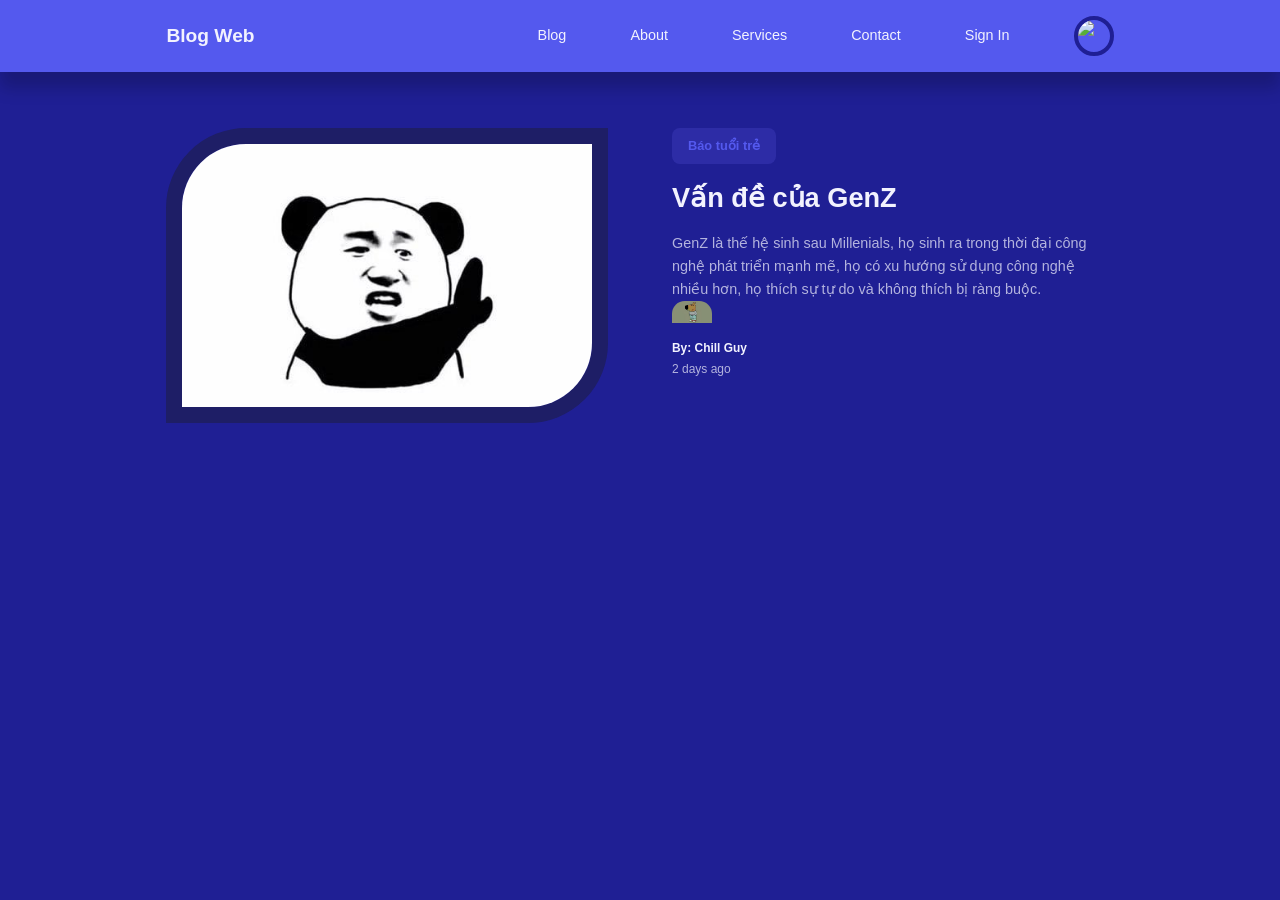
==== index.html @ 8a474922 "First Commit - start project BlogApp" ====
<!DOCTYPE html>
<html lang="en">
<head>
    <meta charset="UTF-8">
    <meta name="viewport" content="width=device-width, initial-scale=1.0">
    <title>Trang web blog</title>
    <link rel="stylesheet" href="./style.css">
    <link rel="stylesheet" href="https://unicons.iconscout.com/release/v4.0.0/css/line.css">
    <link rel="https://fonts.googleapis.com/css2?family=Montserrat:wght@300;400;500;600;700&display=swap" rel="stylesheet">
</head>
<body>
    <nav>
        <div class="container nav__container">
            <a href="index.html" class="nav__logo">Blog Web</a>
            <ul class="nav__items">
                <li class="nav__item"><a href="blog.html" class="nav__link">Blog</a></li>
                <li class="nav__item"><a href="about.html" class="nav__link">About</a></li>
                <li class="nav__item"><a href="services.html" class="nav__link">Services</a></li>
                <li class="nav__item"><a href="contact.html" class="nav__link">Contact</a></li>
                <li class="nav__item"><a href="signin.html" class="nav__link">Sign In</a></li>
                <li class="nav__profile">
                    <div class="avatar">
                        <img src="./images/avt.jpg">
                    </div>
                    <ul>
                        <li><a href="dashboard.html">Dashboard</a></li>
                        <li><a href="signout.html">Sign Out</a></li>
                    </ul>
                </li>
            </ul>
            <button id="open__nav-btn"><i class="uil uil-bars"></i></button>
            <button id="close__nav-btn"><i class="uil uil-multiply"></i></button>
        </div>
    </nav>

    <section class="featured">
        <div class="container feature__container">
            <div class="post__thumbnail">
                <img src="./images/01.jpg">
            </div>
            <div class="post__info">
                <a href="#" class="category__button">Báo tuổi trẻ</a>
                <h2 class = "post__title"><a href="post.html">Vấn đề của GenZ</a></h2>
                <p class="post_body">
                    GenZ là thế hệ sinh sau Millenials, họ sinh ra trong thời đại công nghệ phát triển mạnh mẽ, họ có xu hướng sử dụng công nghệ nhiều hơn, họ thích sự tự do và không thích bị ràng buộc.
                </p>
                <div class="post__auther">
                    <div class="post__author-avatar">
                        <img src="./images/02.jpg">
                    </div>
                    <div class="post__auther-info">
                        <h5>By: Chill Guy</h5>
                        <small>2 days ago</small>
                    </div>
                </div>
            </div>
        </div>
    </section>
</body>
</html>
---- style.css ----
:root{
    --color-primary:#5459ee;
    --color-primary-light:hsl(242, 91%, 69%, 18%);
    --color-primary-variant:#5854c7;
    --color-red:#da0f3f;
    --color-red-light:hsl(346, 87%, 46%, 15%);
    --color-green:#00c476;
    --color-green-light:hsl(156, 100%, 38%, 15%);
    --color-gray-900:#1e1e66;
    --color-gray-700:#2d2b7c;
    --color-gray-300:rgba(242, 242, 254, 0.3);
    --color-gray-200:rgba(242, 242, 254, 0.7);
    --color-white:#f2f2fe;
    --color-bg:#1f1f94;

    ---transition: all 300ms ease;

    --container-width-lg: 74%;
    --container-width-md: 88%;
    --form-width: 40%;

    --card-border-radius-1: 0.3rem;
    --card-border-radius-2: 0.5rem;
    --card-border-radius-3: 0.8rem;
    --card-border-radius-4: 2rem;
    --card-border-radius-5: 5rem;
}
*{
   margin: 0;
   padding: 0;
   outline: 0;
   border: 0;
   appearance: 0;
   list-style: none;
   text-decoration: none;
   box-sizing: border-box;
}

body{
    font-family: 'Montserrat', sans-serif;
    line-height: 1.6;
    color: var(--color-gray-200);
    overflow-x: hidden;
    background: var(--color-bg);
    font-size: 0.9rem;
}

.container{
    width: var(--container-width-lg);
    max-width: 1800px;
    margin-inline: auto;
    /* Or margin: 0 auto; */
}

section{
    margin-top: 3rem;
    width: 100vw;
}

.section__extra-margin {
    margin-top: 7rem;
}

h1, h2, h3, h4, h5 {
    color: var(--color-white);
    line-height: 1.3;
}

h1{
    font-size: 3rem;
    margin: 1rem 0;
}

h2{
    font-size: 1.7rem;
    margin: 1rem 0;
}

h3{
    font-size: 1.1rem;
    margin: 0.8rem 0 0.5rem;
}

h4{
    font-size: 1rem;
}

a{
    color: var(--color-white);
    transition: var(---transition);
}

img{
    display: block;
    width: 100%;
    object-fit: cover;
}

/* Nav */
nav{
    background: var(--color-primary);
    width: 100vw;
    height: 4.5rem;
    position: fixed;
    top: 0;
    z-index: 10;
    box-shadow: 0 1rem 1rem rgba(0, 0, 0, 0.2);
}

nav button{
    display: none;
}

.nav__container{
    height: 100%;
    display: flex;
    align-items: center;
    justify-content: space-between;
}

.avatar{
    width: 2.5rem;
    height: 2.5rem;
    border-radius: 50%;
    overflow: hidden;
    border: 0.3rem solid var(--color-bg);
}

.nav__logo{
    font-weight: 600;
    font-size: 1.2rem;
}

.nav__items{
    display: flex;
    align-items: center;
    gap: 4rem;
}

.nav__profile {
    position: relative;
    cursor: pointer;
}

.nav__profile ul{
    position: absolute;
    top: 140%;
    right: 0%;
    display: flex;
    flex-direction: column;
    box-shadow: 0 3rem 3rem rgba(0, 0, 0, 0.4);
    visibility: hidden;
    opacity: 0;
    transition: var(---transition);
}

.nav__profile:hover > ul {
    visibility: visible;
    opacity: 1;
}

.nav__profile ul li a{
    padding: 1rem;
    background: var(--color-gray-900);
    display: block;
    width: 100%;
}

.nav__profile ul li:last-child a{
    background: var(--color-red);
    color: var(--color-bg);
}

.category__button{
    background: var(--color-primary-light);
    color: var(--color-primary);
    display: inline-block;
    padding: 0.5rem 1rem;
    border-radius: var(--card-border-radius-2);
    font-weight: 600;
    font-size: 0.8rem;
    text-align: center;
}

.category__button:hover{
    color: var(--color-white);
}

.post__thumbnail{
    border-radius: var(--card-border-radius-5) 0;
    border: 1rem solid var(--color-gray-900);
    overflow: hidden;
    margin-bottom: 1.6rem;
}

.post:hover .post__thumbnail img {
    filter: saturate(0);
    transition: filter 500ms ease;
}

.post__author {
    display: flex;
    gap: 1rem;
    margin-top: 1.2rem;
}

.post__author-avatar {
    width: 2.5rem;
    height: 2.5rem;
    border-radius: var(--card-border-radius-3);
    overflow: hidden;
}

.featured{
    margin-top: 8rem;
}

.feature__container{
    display: grid;
    grid-template-columns: 1fr 1fr;
    gap: 4rem;
}

.featured .post__thumbnail{
    height: fit-content;
}
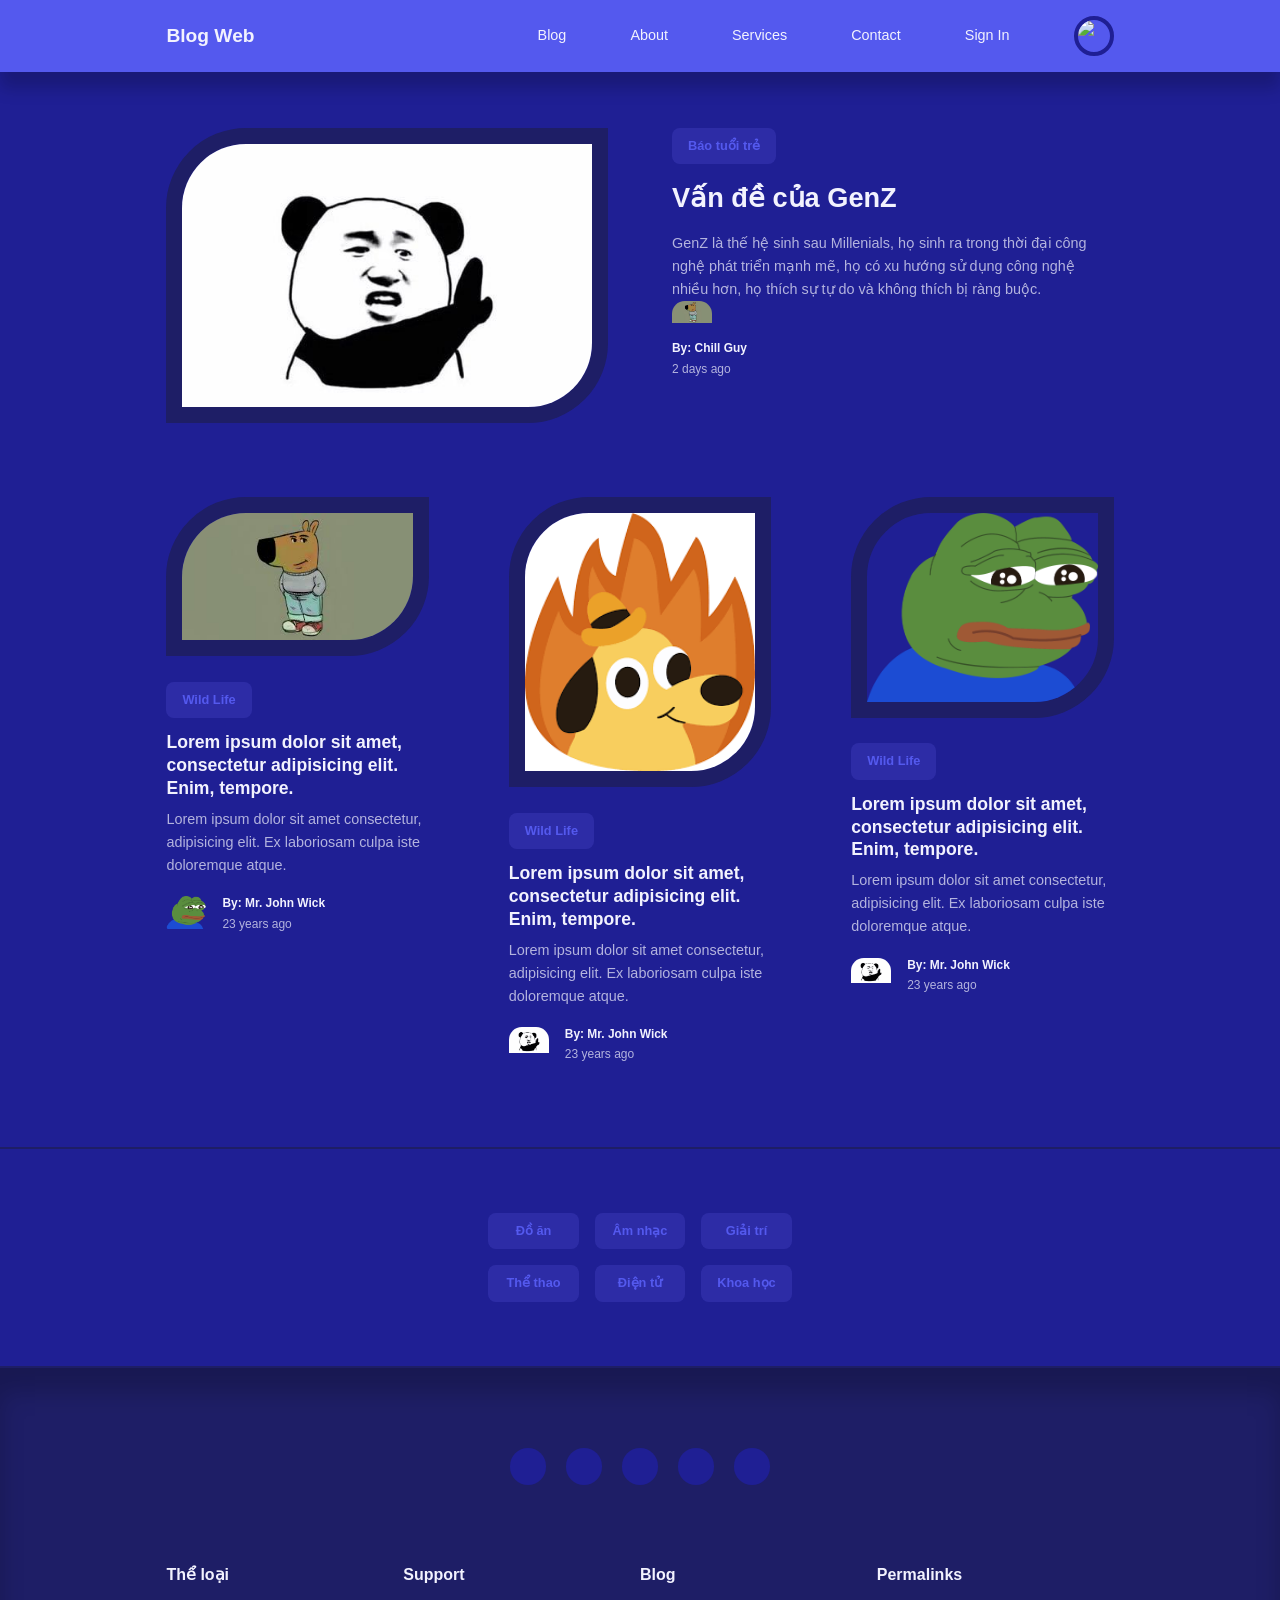
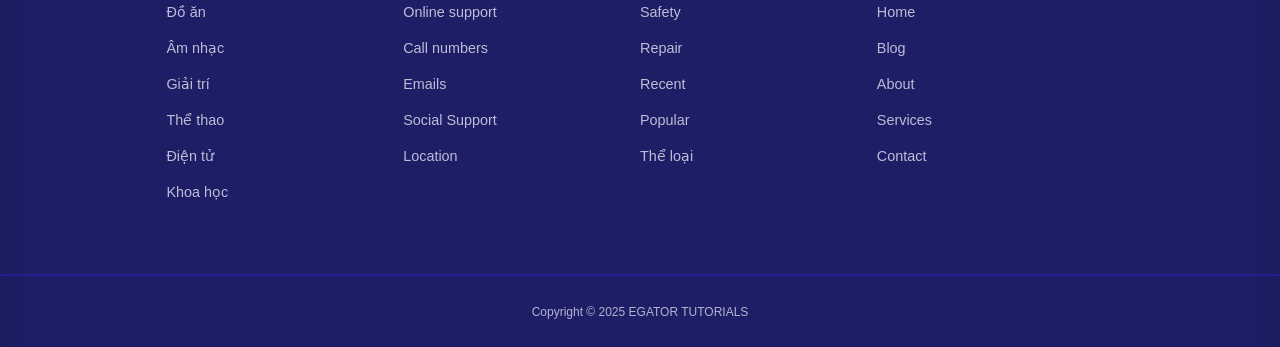
==== commit 224e7c69: "moi lam xong footer" ====
--- a/index.html
+++ b/index.html
@@ -56,5 +56,154 @@
             </div>
         </div>
     </section>
+
+
+    <section class="posts">
+        <div class="container posts_container">
+            <article class="post">
+                <div class="post__thumbnail">
+                    <img src="./images/02.jpg">
+                </div>
+                <div class="post__infor">
+                    <a href="" class="category__button">Wild Life</a>
+                    <h3 class="post__title">
+                        <a href="post.html">Lorem ipsum dolor sit amet, consectetur adipisicing elit. Enim, tempore.</a>
+                    </h3>
+                    <p class="post_body">
+                        Lorem ipsum dolor sit amet consectetur, 
+                        adipisicing elit. Ex laboriosam culpa iste doloremque atque.
+                    </p>
+                    <div class="post__author">
+                        <div class="post__author-avatar">
+                            <img src="images/04.png">
+                        </div>
+                        <div class="post__author-info">
+                            <h5>By: Mr. John Wick</h5>
+                            <small>23 years ago</small>
+                        </div>
+                    </div>
+                </div>
+            </article>
+            <article class="post">
+                <div class="post__thumbnail">
+                    <img src="./images/03.png">
+                </div>
+                <div class="post__infor">
+                    <a href="" class="category__button">Wild Life</a>
+                    <h3 class="post__title">
+                        <a href="post.html">Lorem ipsum dolor sit amet, consectetur adipisicing elit. Enim, tempore.</a>
+                    </h3>
+                    <p class="post_body">
+                        Lorem ipsum dolor sit amet consectetur, 
+                        adipisicing elit. Ex laboriosam culpa iste doloremque atque.
+                    </p>
+                    <div class="post__author">
+                        <div class="post__author-avatar">
+                            <img src="images/01.jpg">
+                        </div>
+                        <div class="post__author-info">
+                            <h5>By: Mr. John Wick</h5>
+                            <small>23 years ago</small>
+                        </div>
+                    </div>
+                </div>
+            </article>
+            <article class="post">
+                <div class="post__thumbnail">
+                    <img src="./images/04.png">
+                </div>
+                <div class="post__infor">
+                    <a href="" class="category__button">Wild Life</a>
+                    <h3 class="post__title">
+                        <a href="post.html">Lorem ipsum dolor sit amet, consectetur adipisicing elit. Enim, tempore.</a>
+                    </h3>
+                    <p class="post_body">
+                        Lorem ipsum dolor sit amet consectetur, 
+                        adipisicing elit. Ex laboriosam culpa iste doloremque atque.
+                    </p>
+                    <div class="post__author">
+                        <div class="post__author-avatar">
+                            <img src="images/01.jpg">
+                        </div>
+                        <div class="post__author-info">
+                            <h5>By: Mr. John Wick</h5>
+                            <small>23 years ago</small>
+                        </div>
+                    </div>
+                </div>
+            </article>
+        </div>
+    </section>
+
+
+
+    <section class="category__buttons">
+        <div class="container category__buttons-container">
+            <a href="" class="category__button">Đồ ăn</a>
+            <a href="" class="category__button">Âm nhạc</a>
+            <a href="" class="category__button">Giải trí</a>
+            <a href="" class="category__button">Thể thao</a>
+            <a href="" class="category__button">Điện tử</a>
+            <a href="" class="category__button">Khoa học</a>
+        </div>
+    </section>
+
+
+
+    <footer>
+        <div class="footer__socials">
+            <a href="https://youtube.com/715gaming" target="_blank"><i class="uil uil-youtube"></i></a>
+            <a href="https://facebook.com" target="_blank"><i class="uil uil-facebook"></i></a>
+            <a href="https://instagram.com" target="_blank"><i class="uil uil-instagram-alt"></i></a>
+            <a href="https://twitter.com" target="_blank"><i class="uil uil-twitter"></i></a>
+            <a href="https://telegram.com" target="_blank"><i class="uil uil-telegram"></i></a>
+        </div>
+        <div class="container footer__container">
+            <article>
+                <h4>Thể loại</h4>
+                <ul>
+                    <li><a href="">Đồ ăn</a></li>
+                    <li><a href="">Âm nhạc</a></li>
+                    <li><a href="">Giải trí</a></li>
+                    <li><a href="">Thể thao</a></li>
+                    <li><a href="">Điện tử</a></li>
+                    <li><a href="">Khoa học</a></li>
+                </ul>
+            </article>
+            <article>
+                <h4>Support</h4>
+                <ul>
+                    <li><a href="">Online support</a></li>
+                    <li><a href="">Call numbers</a></li>
+                    <li><a href="">Emails</a></li>
+                    <li><a href="">Social Support</a></li>
+                    <li><a href="">Location</a></li>
+                </ul>
+            </article>
+            <article>
+                <h4>Blog</h4>
+                <ul>
+                    <li><a href="">Safety</a></li>
+                    <li><a href="">Repair</a></li>
+                    <li><a href="">Recent</a></li>
+                    <li><a href="">Popular</a></li>
+                    <li><a href="">Thể loại</a></li>
+                </ul>
+            </article>
+            <article>
+                <h4>Permalinks</h4>
+                <ul>
+                    <li><a href="">Home</a></li>
+                    <li><a href="">Blog</a></li>
+                    <li><a href="">About</a></li>
+                    <li><a href="">Services</a></li>
+                    <li><a href="">Contact</a></li>
+                </ul>
+            </article>
+        </div>
+        <div class="footer__copyright">
+            <small>Copyright &copy; 2025 EGATOR TUTORIALS</small>
+        </div>
+    </footer>
 </body>
 </html>
--- a/style.css
+++ b/style.css
@@ -223,4 +223,92 @@
 
 .featured .post__thumbnail{
     height: fit-content;
+}
+
+
+.posts_container {
+    display: grid;
+    grid-template-columns: repeat(3, 1fr);
+    gap: 5rem;
+    margin-bottom: 5rem;
+}
+
+
+.category__buttons{
+    padding: 4rem 0;
+    border-top: 2px solid var(--color-gray-900);
+    border-bottom: 2px solid var(--color-gray-900);
+}
+
+.category__buttons-container {
+    width: fit-content;
+    display: grid;
+    grid-template-columns: repeat(3, 1fr);
+    gap: 1rem;
+}
+
+
+
+footer {
+    background: var(--color-gray-900);
+    padding: 5rem 0 0;
+    box-shadow: inset 0 1.5rem 1.5rem rgba(0, 0, 0, 0.2);
+}
+
+.footer__socials {
+    margin-inline: auto;
+    width: fit-content;
+    margin-bottom: 5rem;
+    display: flex;
+    justify-content: space-between;
+    align-items: center;
+    gap: 1.2rem;
+}
+
+
+.footer__socials a {
+    background: var(--color-bg);
+    border-radius: 50%;
+    width: 2.3rem;
+    height: 2.3rem;
+    display: flex;
+    align-items: center;
+    justify-content: center;
+}
+
+.footer__socials a:hover {
+    background: var(--color-white);
+    color: var(--color-bg);
+}
+
+
+
+.footer__container {
+    display: grid;
+    grid-template-columns: repeat(4, 1fr);
+}
+
+footer h4 {
+    color: var(--color-white);
+    margin-bottom: 0.6rem;
+}
+
+footer ul li {
+    padding: 0.4rem 0;
+}
+
+footer ul a {
+    opacity: 0.75;
+}
+
+footer ul a:hover {
+    letter-spacing: 0.2rem;
+    opacity: 1;
+}
+
+.footer__copyright {
+    text-align: center;
+    padding: 1.5rem 0;
+    border-top: 2px solid var(--color-bg);
+    margin-top: 4rem;
 }
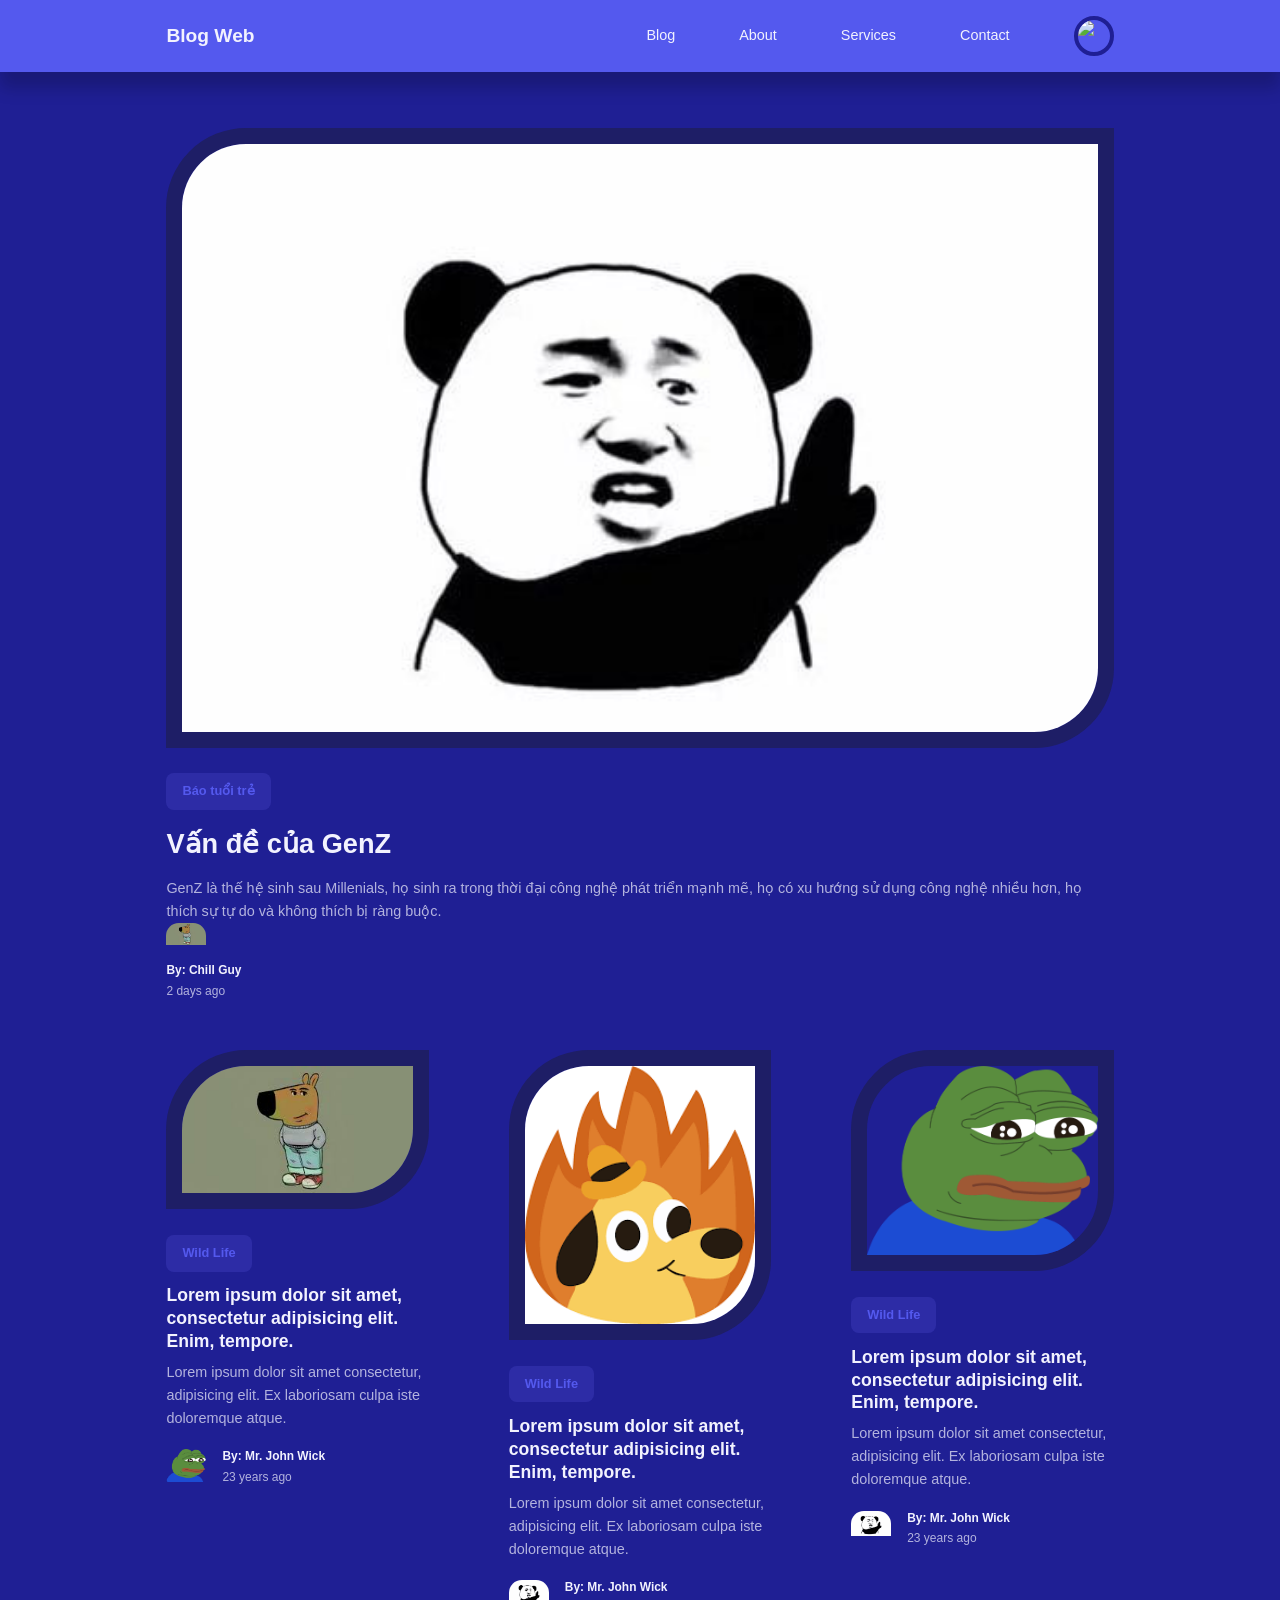
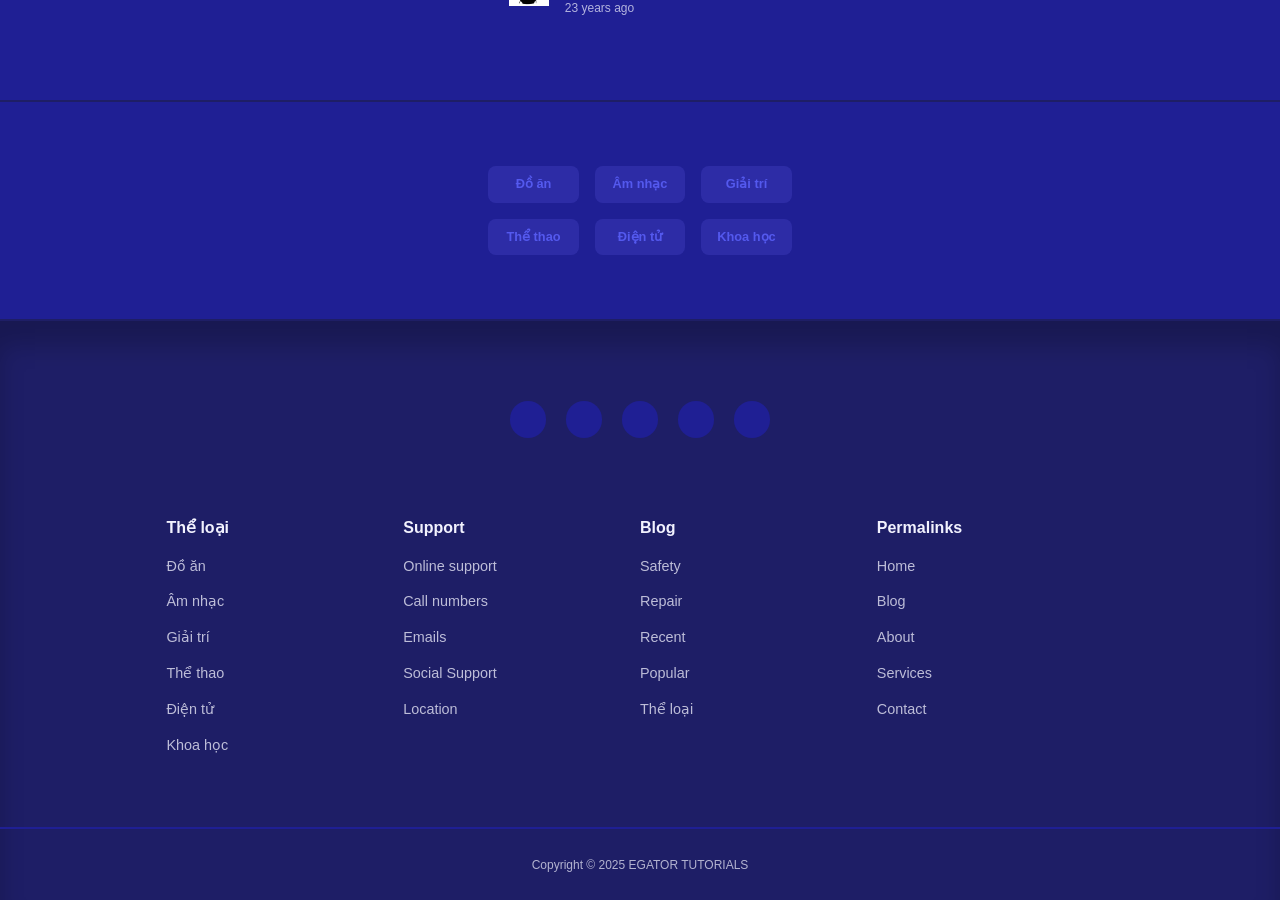
==== commit ad467bb1: "ADD blog.html,main.js; UPDATE style.css,index.html; ADD button search" ====
--- a/index.html
+++ b/index.html
@@ -17,7 +17,7 @@
                 <li class="nav__item"><a href="about.html" class="nav__link">About</a></li>
                 <li class="nav__item"><a href="services.html" class="nav__link">Services</a></li>
                 <li class="nav__item"><a href="contact.html" class="nav__link">Contact</a></li>
-                <li class="nav__item"><a href="signin.html" class="nav__link">Sign In</a></li>
+                <!-- <li class="nav__item"><a href="signin.html" class="nav__link">Sign In</a></li> -->
                 <li class="nav__profile">
                     <div class="avatar">
                         <img src="./images/avt.jpg">
@@ -34,7 +34,7 @@
     </nav>
 
     <section class="featured">
-        <div class="container feature__container">
+        <div class="container featured__container">
             <div class="post__thumbnail">
                 <img src="./images/01.jpg">
             </div>
@@ -205,5 +205,8 @@
             <small>Copyright &copy; 2025 EGATOR TUTORIALS</small>
         </div>
     </footer>
+
+
+    <script src="./main.js"></script>
 </body>
 </html>
--- a/style.css
+++ b/style.css
@@ -311,4 +311,215 @@
     padding: 1.5rem 0;
     border-top: 2px solid var(--color-bg);
     margin-top: 4rem;
+}
+
+
+.search__bar {
+    margin-top: 7rem;
+}
+
+.search__bar-container {
+    position: relative;
+    width: 30rem;
+    background: var(--color-gray-900);
+    display: flex;
+    align-items: center;
+    justify-content: space-between;
+    overflow: hidden;
+    padding: 0.6rem 1rem;
+    border-radius: var(--card-border-radius-2);
+    color: var(--color-gray-300);
+}
+
+.search__bar-container > div {
+    width: 100%;
+    display: flex;
+    align-items: center;
+}
+
+.search__bar input {
+    background: transparent;
+    margin-left: 0.7rem;
+    padding: 0.5rem 0;
+    width: 100%;
+}
+
+.search__bar input::placeholder {
+    color: var(--color-gray-300);
+}
+
+
+
+.btn {
+    display: inline-block;
+    width: fit-content;
+    padding: 0.6rem 1.2rem;
+    background-color: var(--color-primary);
+    border-radius: var(--card-border-radius-2);
+    cursor: pointer;
+    transition: var(---transition);
+    color: var(--color-white);
+}
+
+
+
+@media screen and (max-width: 1024px){
+    .container {
+        width: var(--container-width-md);
+    }
+
+    h2 {
+        font-size: 1.6rem;
+    }
+
+    h3 {
+        font-size: 1.2rem;
+    }
+
+    h5 {
+        font-size: 0.8rem;
+    }
+
+    nav button {
+        display: inline-block;
+        font-size: 1.5rem;
+        background: transparent;
+        color: var(--color-white);
+        cursor: pointer;
+    }
+
+    nav button#close__nav-btn {
+        display: none;
+    }
+
+    .nav__container {
+        position: relative;
+    }
+
+    .nav__items {
+        position: absolute;
+        flex-direction: column;
+        top: 100%;
+        right: 0;
+        width: 12rem;
+        align-items: flex-start;
+        justify-content: center;
+        gap: 0;
+        display: none;
+    }
+
+    .nav__items li {
+        width: 100%;
+        height: 4.5rem;
+        display: flex;
+        align-items: center;
+        box-shadow: -2rem 3rem 7rem rgba(0, 0, 0, 0.7);
+        border-top: 1px solid var(--color-bg);
+        animation: animateDropdown 1s 0s ease forwards;
+        opacity: 0;
+        transform-origin: top;
+    }
+
+    .nav__items li:nth-child(2) {
+        animation-delay: 200ms;
+    }
+    .nav__items li:nth-child(3) {
+        animation-delay: 400ms;
+    }
+    .nav__items li:nth-child(4) {
+        animation-delay: 600ms;
+    }
+    .nav__items li:nth-child(5) {
+        animation-delay: 800ms;
+    }
+
+    /*nav animaion*/
+    @keyframes animateDropdown {
+        0% {
+            transform: rotateX(90deg);
+        }
+        100% {
+            transform: rotateX(0deg);
+            opacity: 1;
+        }
+    }
+
+    .nav__items li a {
+        border-radius: 0;
+        width: 100%;
+        height: 100%;
+        background: var(--color-gray-900);
+        padding: 0 2rem;
+        display: flex;
+        align-items: center;
+    }
+
+    .nav__profile {
+        background: var(--color-gray-900);
+    }
+
+    .nav__profile ul {
+        top: 100%;
+        width: 100%;
+    }
+
+    .nav__profile .avatar {
+        margin-left: 2rem;
+        border: 0;
+    }
+
+    .featured__container {
+        gap: 3rem;
+    }
+
+    .posts_container {
+        grid-template-columns: 1fr 1fr;
+        gap: 3rem;
+    }
+
+    .footer__container {
+        grid-template-columns: 1fr 1fr;
+        gap: 3rem;
+    }
+
+    .search__bar-container {
+        width: 60%;
+    }
+}
+
+
+
+@media screen and (max-width: 600px){
+    section {
+        margin-top: 2rem;
+    }
+
+    h1 {
+        font-size: 2rem;
+    }
+    .featured {
+        margin-top: 6rem;
+    }
+    .featured__container {
+        grid-template-columns: 1fr;
+        gap: 0;
+    }
+
+    .posts_container {
+        grid-template-columns: 1fr;
+    }
+
+    .category__buttons-container {
+        grid-template-columns: 1fr 1fr;
+    }
+    
+    .footer__container {
+        grid-template-columns: 1fr;
+        text-align: center;
+        gap: 2rem;
+    }
+
+    .search__bar-container {
+        width: var(--container-width-md);
+    }
 }
